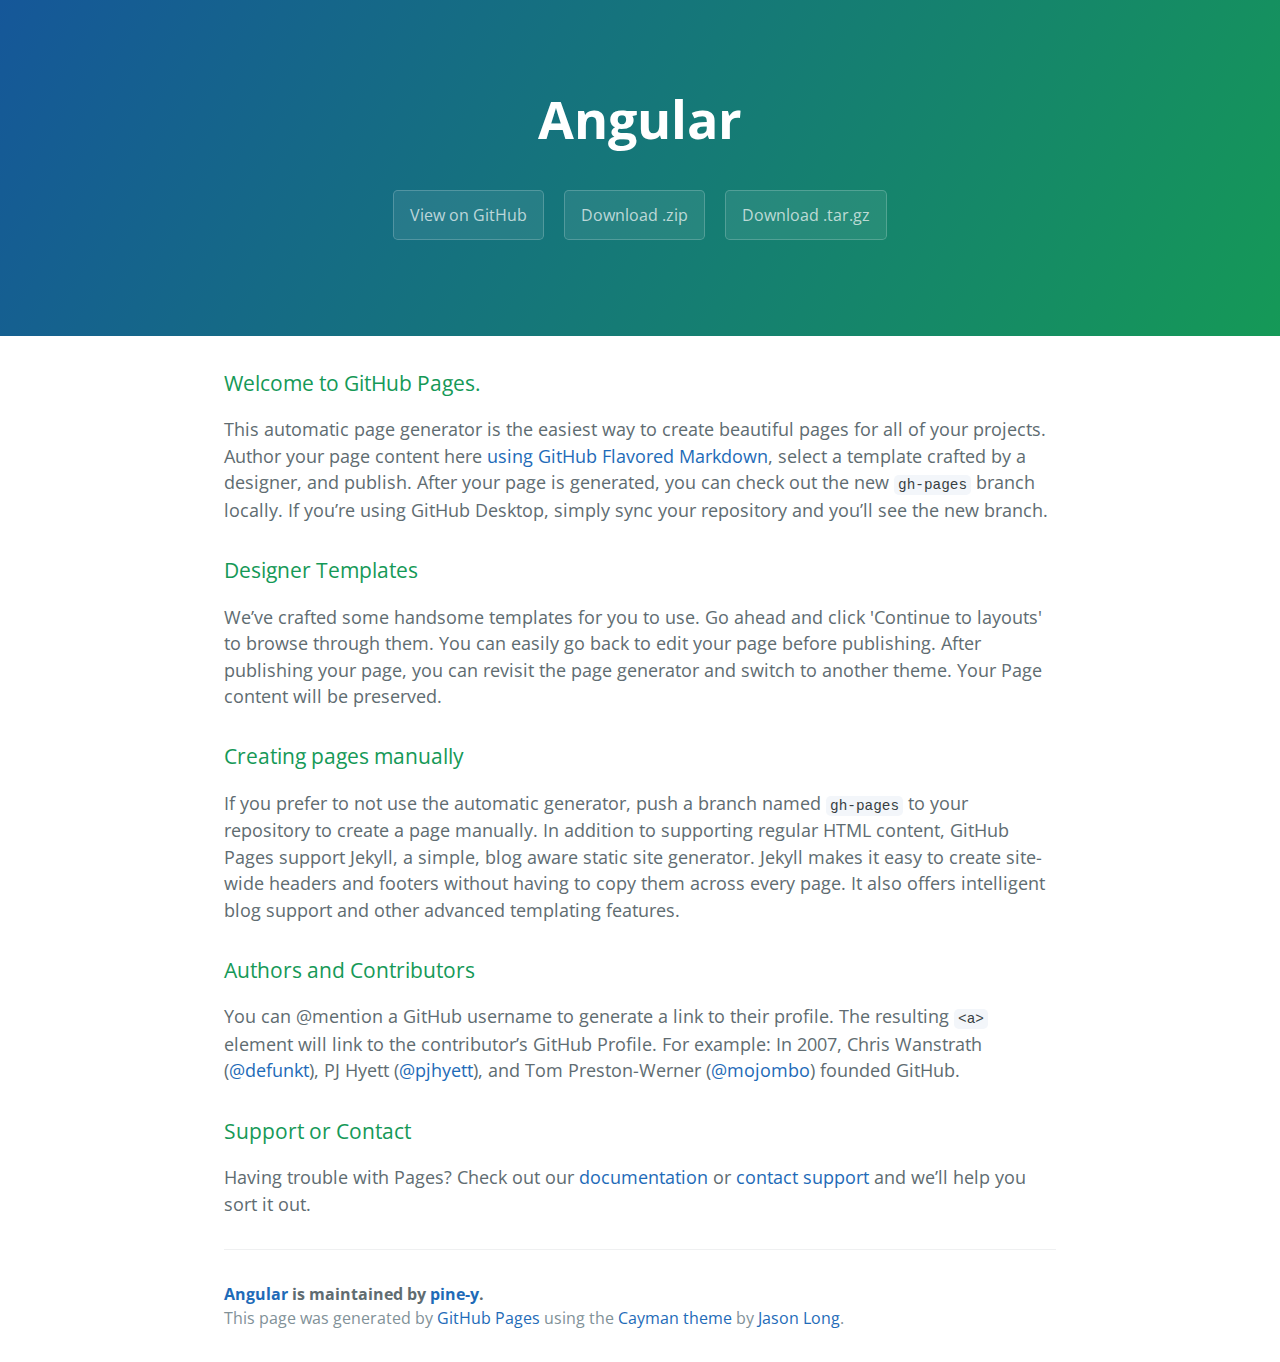
==== index.html @ 68ac2750 "Create gh-pages branch via GitHub" ====
<!DOCTYPE html>
<html lang="en-us">
  <head>
    <meta charset="UTF-8">
    <title>Angular by pine-y</title>
    <meta name="viewport" content="width=device-width, initial-scale=1">
    <link rel="stylesheet" type="text/css" href="stylesheets/normalize.css" media="screen">
    <link href='https://fonts.googleapis.com/css?family=Open+Sans:400,700' rel='stylesheet' type='text/css'>
    <link rel="stylesheet" type="text/css" href="stylesheets/stylesheet.css" media="screen">
    <link rel="stylesheet" type="text/css" href="stylesheets/github-light.css" media="screen">
  </head>
  <body>
    <section class="page-header">
      <h1 class="project-name">Angular</h1>
      <h2 class="project-tagline"></h2>
      <a href="https://github.com/pine-y/angular" class="btn">View on GitHub</a>
      <a href="https://github.com/pine-y/angular/zipball/master" class="btn">Download .zip</a>
      <a href="https://github.com/pine-y/angular/tarball/master" class="btn">Download .tar.gz</a>
    </section>

    <section class="main-content">
      <h3>
<a id="welcome-to-github-pages" class="anchor" href="#welcome-to-github-pages" aria-hidden="true"><span aria-hidden="true" class="octicon octicon-link"></span></a>Welcome to GitHub Pages.</h3>

<p>This automatic page generator is the easiest way to create beautiful pages for all of your projects. Author your page content here <a href="https://guides.github.com/features/mastering-markdown/">using GitHub Flavored Markdown</a>, select a template crafted by a designer, and publish. After your page is generated, you can check out the new <code>gh-pages</code> branch locally. If you’re using GitHub Desktop, simply sync your repository and you’ll see the new branch.</p>

<h3>
<a id="designer-templates" class="anchor" href="#designer-templates" aria-hidden="true"><span aria-hidden="true" class="octicon octicon-link"></span></a>Designer Templates</h3>

<p>We’ve crafted some handsome templates for you to use. Go ahead and click 'Continue to layouts' to browse through them. You can easily go back to edit your page before publishing. After publishing your page, you can revisit the page generator and switch to another theme. Your Page content will be preserved.</p>

<h3>
<a id="creating-pages-manually" class="anchor" href="#creating-pages-manually" aria-hidden="true"><span aria-hidden="true" class="octicon octicon-link"></span></a>Creating pages manually</h3>

<p>If you prefer to not use the automatic generator, push a branch named <code>gh-pages</code> to your repository to create a page manually. In addition to supporting regular HTML content, GitHub Pages support Jekyll, a simple, blog aware static site generator. Jekyll makes it easy to create site-wide headers and footers without having to copy them across every page. It also offers intelligent blog support and other advanced templating features.</p>

<h3>
<a id="authors-and-contributors" class="anchor" href="#authors-and-contributors" aria-hidden="true"><span aria-hidden="true" class="octicon octicon-link"></span></a>Authors and Contributors</h3>

<p>You can @mention a GitHub username to generate a link to their profile. The resulting <code>&lt;a&gt;</code> element will link to the contributor’s GitHub Profile. For example: In 2007, Chris Wanstrath (<a href="https://github.com/defunkt" class="user-mention">@defunkt</a>), PJ Hyett (<a href="https://github.com/pjhyett" class="user-mention">@pjhyett</a>), and Tom Preston-Werner (<a href="https://github.com/mojombo" class="user-mention">@mojombo</a>) founded GitHub.</p>

<h3>
<a id="support-or-contact" class="anchor" href="#support-or-contact" aria-hidden="true"><span aria-hidden="true" class="octicon octicon-link"></span></a>Support or Contact</h3>

<p>Having trouble with Pages? Check out our <a href="https://help.github.com/pages">documentation</a> or <a href="https://github.com/contact">contact support</a> and we’ll help you sort it out.</p>

      <footer class="site-footer">
        <span class="site-footer-owner"><a href="https://github.com/pine-y/angular">Angular</a> is maintained by <a href="https://github.com/pine-y">pine-y</a>.</span>

        <span class="site-footer-credits">This page was generated by <a href="https://pages.github.com">GitHub Pages</a> using the <a href="https://github.com/jasonlong/cayman-theme">Cayman theme</a> by <a href="https://twitter.com/jasonlong">Jason Long</a>.</span>
      </footer>

    </section>

  
  </body>
</html>
---- stylesheets/stylesheet.css ----
* {
  box-sizing: border-box; }

body {
  padding: 0;
  margin: 0;
  font-family: "Open Sans", "Helvetica Neue", Helvetica, Arial, sans-serif;
  font-size: 16px;
  line-height: 1.5;
  color: #606c71; }

a {
  color: #1e6bb8;
  text-decoration: none; }
  a:hover {
    text-decoration: underline; }

.btn {
  display: inline-block;
  margin-bottom: 1rem;
  color: rgba(255, 255, 255, 0.7);
  background-color: rgba(255, 255, 255, 0.08);
  border-color: rgba(255, 255, 255, 0.2);
  border-style: solid;
  border-width: 1px;
  border-radius: 0.3rem;
  transition: color 0.2s, background-color 0.2s, border-color 0.2s; }
  .btn + .btn {
    margin-left: 1rem; }

.btn:hover {
  color: rgba(255, 255, 255, 0.8);
  text-decoration: none;
  background-color: rgba(255, 255, 255, 0.2);
  border-color: rgba(255, 255, 255, 0.3); }

@media screen and (min-width: 64em) {
  .btn {
    padding: 0.75rem 1rem; } }

@media screen and (min-width: 42em) and (max-width: 64em) {
  .btn {
    padding: 0.6rem 0.9rem;
    font-size: 0.9rem; } }

@media screen and (max-width: 42em) {
  .btn {
    display: block;
    width: 100%;
    padding: 0.75rem;
    font-size: 0.9rem; }
    .btn + .btn {
      margin-top: 1rem;
      margin-left: 0; } }

.page-header {
  color: #fff;
  text-align: center;
  background-color: #159957;
  background-image: linear-gradient(120deg, #155799, #159957); }

@media screen and (min-width: 64em) {
  .page-header {
    padding: 5rem 6rem; } }

@media screen and (min-width: 42em) and (max-width: 64em) {
  .page-header {
    padding: 3rem 4rem; } }

@media screen and (max-width: 42em) {
  .page-header {
    padding: 2rem 1rem; } }

.project-name {
  margin-top: 0;
  margin-bottom: 0.1rem; }

@media screen and (min-width: 64em) {
  .project-name {
    font-size: 3.25rem; } }

@media screen and (min-width: 42em) and (max-width: 64em) {
  .project-name {
    font-size: 2.25rem; } }

@media screen and (max-width: 42em) {
  .project-name {
    font-size: 1.75rem; } }

.project-tagline {
  margin-bottom: 2rem;
  font-weight: normal;
  opacity: 0.7; }

@media screen and (min-width: 64em) {
  .project-tagline {
    font-size: 1.25rem; } }

@media screen and (min-width: 42em) and (max-width: 64em) {
  .project-tagline {
    font-size: 1.15rem; } }

@media screen and (max-width: 42em) {
  .project-tagline {
    font-size: 1rem; } }

.main-content :first-child {
  margin-top: 0; }
.main-content img {
  max-width: 100%; }
.main-content h1, .main-content h2, .main-content h3, .main-content h4, .main-content h5, .main-content h6 {
  margin-top: 2rem;
  margin-bottom: 1rem;
  font-weight: normal;
  color: #159957; }
.main-content p {
  margin-bottom: 1em; }
.main-content code {
  padding: 2px 4px;
  font-family: Consolas, "Liberation Mono", Menlo, Courier, monospace;
  font-size: 0.9rem;
  color: #383e41;
  background-color: #f3f6fa;
  border-radius: 0.3rem; }
.main-content pre {
  padding: 0.8rem;
  margin-top: 0;
  margin-bottom: 1rem;
  font: 1rem Consolas, "Liberation Mono", Menlo, Courier, monospace;
  color: #567482;
  word-wrap: normal;
  background-color: #f3f6fa;
  border: solid 1px #dce6f0;
  border-radius: 0.3rem; }
  .main-content pre > code {
    padding: 0;
    margin: 0;
    font-size: 0.9rem;
    color: #567482;
    word-break: normal;
    white-space: pre;
    background: transparent;
    border: 0; }
.main-content .highlight {
  margin-bottom: 1rem; }
  .main-content .highlight pre {
    margin-bottom: 0;
    word-break: normal; }
.main-content .highlight pre, .main-content pre {
  padding: 0.8rem;
  overflow: auto;
  font-size: 0.9rem;
  line-height: 1.45;
  border-radius: 0.3rem; }
.main-content pre code, .main-content pre tt {
  display: inline;
  max-width: initial;
  padding: 0;
  margin: 0;
  overflow: initial;
  line-height: inherit;
  word-wrap: normal;
  background-color: transparent;
  border: 0; }
  .main-content pre code:before, .main-content pre code:after, .main-content pre tt:before, .main-content pre tt:after {
    content: normal; }
.main-content ul, .main-content ol {
  margin-top: 0; }
.main-content blockquote {
  padding: 0 1rem;
  margin-left: 0;
  color: #819198;
  border-left: 0.3rem solid #dce6f0; }
  .main-content blockquote > :first-child {
    margin-top: 0; }
  .main-content blockquote > :last-child {
    margin-bottom: 0; }
.main-content table {
  display: block;
  width: 100%;
  overflow: auto;
  word-break: normal;
  word-break: keep-all; }
  .main-content table th {
    font-weight: bold; }
  .main-content table th, .main-content table td {
    padding: 0.5rem 1rem;
    border: 1px solid #e9ebec; }
.main-content dl {
  padding: 0; }
  .main-content dl dt {
    padding: 0;
    margin-top: 1rem;
    font-size: 1rem;
    font-weight: bold; }
  .main-content dl dd {
    padding: 0;
    margin-bottom: 1rem; }
.main-content hr {
  height: 2px;
  padding: 0;
  margin: 1rem 0;
  background-color: #eff0f1;
  border: 0; }

@media screen and (min-width: 64em) {
  .main-content {
    max-width: 64rem;
    padding: 2rem 6rem;
    margin: 0 auto;
    font-size: 1.1rem; } }

@media screen and (min-width: 42em) and (max-width: 64em) {
  .main-content {
    padding: 2rem 4rem;
    font-size: 1.1rem; } }

@media screen and (max-width: 42em) {
  .main-content {
    padding: 2rem 1rem;
    font-size: 1rem; } }

.site-footer {
  padding-top: 2rem;
  margin-top: 2rem;
  border-top: solid 1px #eff0f1; }

.site-footer-owner {
  display: block;
  font-weight: bold; }

.site-footer-credits {
  color: #819198; }

@media screen and (min-width: 64em) {
  .site-footer {
    font-size: 1rem; } }

@media screen and (min-width: 42em) and (max-width: 64em) {
  .site-footer {
    font-size: 1rem; } }

@media screen and (max-width: 42em) {
  .site-footer {
    font-size: 0.9rem; } }
---- stylesheets/github-light.css ----
/*
The MIT License (MIT)

Copyright (c) 2016 GitHub, Inc.

Permission is hereby granted, free of charge, to any person obtaining a copy
of this software and associated documentation files (the "Software"), to deal
in the Software without restriction, including without limitation the rights
to use, copy, modify, merge, publish, distribute, sublicense, and/or sell
copies of the Software, and to permit persons to whom the Software is
furnished to do so, subject to the following conditions:

The above copyright notice and this permission notice shall be included in all
copies or substantial portions of the Software.

THE SOFTWARE IS PROVIDED "AS IS", WITHOUT WARRANTY OF ANY KIND, EXPRESS OR
IMPLIED, INCLUDING BUT NOT LIMITED TO THE WARRANTIES OF MERCHANTABILITY,
FITNESS FOR A PARTICULAR PURPOSE AND NONINFRINGEMENT. IN NO EVENT SHALL THE
AUTHORS OR COPYRIGHT HOLDERS BE LIABLE FOR ANY CLAIM, DAMAGES OR OTHER
LIABILITY, WHETHER IN AN ACTION OF CONTRACT, TORT OR OTHERWISE, ARISING FROM,
OUT OF OR IN CONNECTION WITH THE SOFTWARE OR THE USE OR OTHER DEALINGS IN THE
SOFTWARE.

*/

.pl-c /* comment */ {
  color: #969896;
}

.pl-c1 /* constant, variable.other.constant, support, meta.property-name, support.constant, support.variable, meta.module-reference, markup.raw, meta.diff.header */,
.pl-s .pl-v /* string variable */ {
  color: #0086b3;
}

.pl-e /* entity */,
.pl-en /* entity.name */ {
  color: #795da3;
}

.pl-smi /* variable.parameter.function, storage.modifier.package, storage.modifier.import, storage.type.java, variable.other */,
.pl-s .pl-s1 /* string source */ {
  color: #333;
}

.pl-ent /* entity.name.tag */ {
  color: #63a35c;
}

.pl-k /* keyword, storage, storage.type */ {
  color: #a71d5d;
}

.pl-s /* string */,
.pl-pds /* punctuation.definition.string, string.regexp.character-class */,
.pl-s .pl-pse .pl-s1 /* string punctuation.section.embedded source */,
.pl-sr /* string.regexp */,
.pl-sr .pl-cce /* string.regexp constant.character.escape */,
.pl-sr .pl-sre /* string.regexp source.ruby.embedded */,
.pl-sr .pl-sra /* string.regexp string.regexp.arbitrary-repitition */ {
  color: #183691;
}

.pl-v /* variable */ {
  color: #ed6a43;
}

.pl-id /* invalid.deprecated */ {
  color: #b52a1d;
}

.pl-ii /* invalid.illegal */ {
  color: #f8f8f8;
  background-color: #b52a1d;
}

.pl-sr .pl-cce /* string.regexp constant.character.escape */ {
  font-weight: bold;
  color: #63a35c;
}

.pl-ml /* markup.list */ {
  color: #693a17;
}

.pl-mh /* markup.heading */,
.pl-mh .pl-en /* markup.heading entity.name */,
.pl-ms /* meta.separator */ {
  font-weight: bold;
  color: #1d3e81;
}

.pl-mq /* markup.quote */ {
  color: #008080;
}

.pl-mi /* markup.italic */ {
  font-style: italic;
  color: #333;
}

.pl-mb /* markup.bold */ {
  font-weight: bold;
  color: #333;
}

.pl-md /* markup.deleted, meta.diff.header.from-file */ {
  color: #bd2c00;
  background-color: #ffecec;
}

.pl-mi1 /* markup.inserted, meta.diff.header.to-file */ {
  color: #55a532;
  background-color: #eaffea;
}

.pl-mdr /* meta.diff.range */ {
  font-weight: bold;
  color: #795da3;
}

.pl-mo /* meta.output */ {
  color: #1d3e81;
}
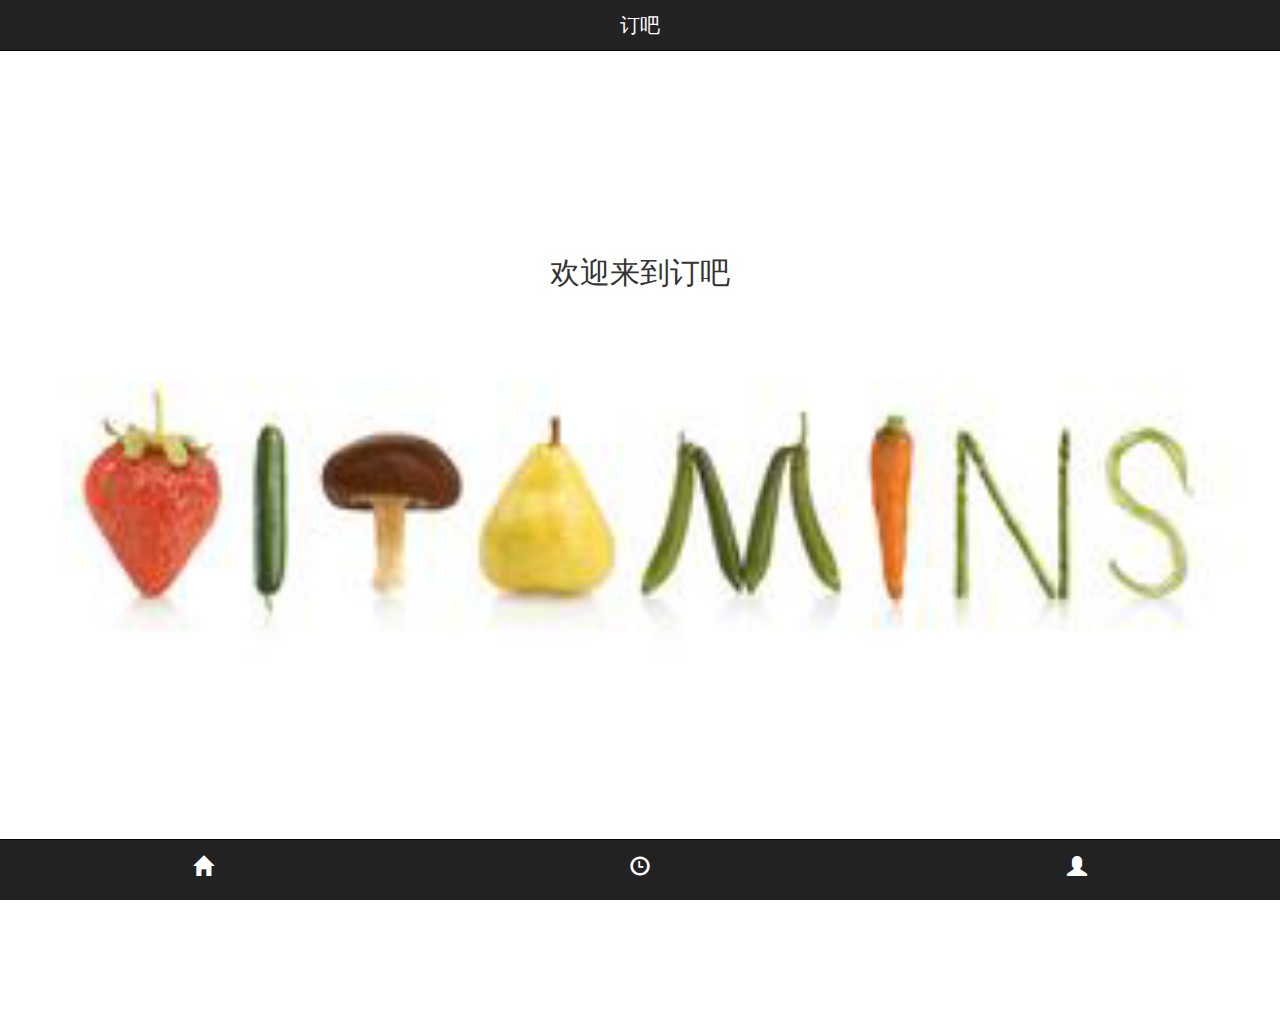
==== commit 7449c857: "add yeClock" ====
--- a/index.html
+++ b/index.html
@@ -1,57 +1,34 @@
 <!DOCTYPE html>
-<html lang="en-us">
-  <head>
-    <meta charset="UTF-8">
-    <title>Angular by pine-y</title>
-    <meta name="viewport" content="width=device-width, initial-scale=1">
-    <link rel="stylesheet" type="text/css" href="stylesheets/normalize.css" media="screen">
-    <link href='https://fonts.googleapis.com/css?family=Open+Sans:400,700' rel='stylesheet' type='text/css'>
-    <link rel="stylesheet" type="text/css" href="stylesheets/stylesheet.css" media="screen">
-    <link rel="stylesheet" type="text/css" href="stylesheets/github-light.css" media="screen">
-  </head>
-  <body>
-    <section class="page-header">
-      <h1 class="project-name">Angular</h1>
-      <h2 class="project-tagline"></h2>
-      <a href="https://github.com/pine-y/angular" class="btn">View on GitHub</a>
-      <a href="https://github.com/pine-y/angular/zipball/master" class="btn">Download .zip</a>
-      <a href="https://github.com/pine-y/angular/tarball/master" class="btn">Download .tar.gz</a>
-    </section>
-
-    <section class="main-content">
-      <h3>
-<a id="welcome-to-github-pages" class="anchor" href="#welcome-to-github-pages" aria-hidden="true"><span aria-hidden="true" class="octicon octicon-link"></span></a>Welcome to GitHub Pages.</h3>
-
-<p>This automatic page generator is the easiest way to create beautiful pages for all of your projects. Author your page content here <a href="https://guides.github.com/features/mastering-markdown/">using GitHub Flavored Markdown</a>, select a template crafted by a designer, and publish. After your page is generated, you can check out the new <code>gh-pages</code> branch locally. If you’re using GitHub Desktop, simply sync your repository and you’ll see the new branch.</p>
-
-<h3>
-<a id="designer-templates" class="anchor" href="#designer-templates" aria-hidden="true"><span aria-hidden="true" class="octicon octicon-link"></span></a>Designer Templates</h3>
-
-<p>We’ve crafted some handsome templates for you to use. Go ahead and click 'Continue to layouts' to browse through them. You can easily go back to edit your page before publishing. After publishing your page, you can revisit the page generator and switch to another theme. Your Page content will be preserved.</p>
-
-<h3>
-<a id="creating-pages-manually" class="anchor" href="#creating-pages-manually" aria-hidden="true"><span aria-hidden="true" class="octicon octicon-link"></span></a>Creating pages manually</h3>
-
-<p>If you prefer to not use the automatic generator, push a branch named <code>gh-pages</code> to your repository to create a page manually. In addition to supporting regular HTML content, GitHub Pages support Jekyll, a simple, blog aware static site generator. Jekyll makes it easy to create site-wide headers and footers without having to copy them across every page. It also offers intelligent blog support and other advanced templating features.</p>
-
-<h3>
-<a id="authors-and-contributors" class="anchor" href="#authors-and-contributors" aria-hidden="true"><span aria-hidden="true" class="octicon octicon-link"></span></a>Authors and Contributors</h3>
-
-<p>You can @mention a GitHub username to generate a link to their profile. The resulting <code>&lt;a&gt;</code> element will link to the contributor’s GitHub Profile. For example: In 2007, Chris Wanstrath (<a href="https://github.com/defunkt" class="user-mention">@defunkt</a>), PJ Hyett (<a href="https://github.com/pjhyett" class="user-mention">@pjhyett</a>), and Tom Preston-Werner (<a href="https://github.com/mojombo" class="user-mention">@mojombo</a>) founded GitHub.</p>
-
-<h3>
-<a id="support-or-contact" class="anchor" href="#support-or-contact" aria-hidden="true"><span aria-hidden="true" class="octicon octicon-link"></span></a>Support or Contact</h3>
-
-<p>Having trouble with Pages? Check out our <a href="https://help.github.com/pages">documentation</a> or <a href="https://github.com/contact">contact support</a> and we’ll help you sort it out.</p>
-
-      <footer class="site-footer">
-        <span class="site-footer-owner"><a href="https://github.com/pine-y/angular">Angular</a> is maintained by <a href="https://github.com/pine-y">pine-y</a>.</span>
-
-        <span class="site-footer-credits">This page was generated by <a href="https://pages.github.com">GitHub Pages</a> using the <a href="https://github.com/jasonlong/cayman-theme">Cayman theme</a> by <a href="https://twitter.com/jasonlong">Jason Long</a>.</span>
-      </footer>
-
-    </section>
-
-  
-  </body>
-</html>
+<html ng-app='myapp'>
+<head>
+	<title>订吧</title>
+	<meta charset="utf-8">
+	<meta http-equiv="X-UA-Compatible" content="IE=edge">
+    <meta name="viewport" content="width=device-width, initial-scale=1,maximum-scale=1.0, user-scalable=no">
+	<link rel="stylesheet" type="text/css" href="css/bootstrap.min.css" />
+	<link rel="stylesheet" type="text/css" href="css/index.css">
+	<script type="text/javascript" src="js/jquery-1.11.3.js"></script>
+	<script type="text/javascript" src="js/bootstrap.min.js"></script>
+	<script type="text/javascript" src="js/angular.js"></script>
+	<script type="text/javascript" src='js/angular-route.js'></script>
+	<script type="text/javascript" src="js/index.js"></script>
+    <!--[if lt IE 9]>
+      <script src="js/html5shiv.min.js"></script>
+      <script src="js/respond.min.js"></script>
+    <![endif]-->
+	
+</head>
+<body ng-controller='myctrl'>
+ 	<div class="navbar navbar-inverse navbar-fixed-top" style="text-align:center;">
+ 		<span >订吧</span>
+ 	</div>
+</body>
+<div ng-view class="ind-div"></div>
+<div class="navbar navbar-inverse navbar-fixed-bottom">
+	<ul class="row">
+		<a href="#/home"><li class="col-lg-4 col-md-4 col-sm-4 col-xs-4"><span class="glyphicon glyphicon-home"></span></li></a>
+		<a href="#/main"><li class="col-lg-4 col-md-4 col-sm-4 col-xs-4"><span class="glyphicon glyphicon-time"></span></li></a>
+		<a href="#/yoself"><li class="col-lg-4 col-md-4 col-sm-4 col-xs-4"><span class="glyphicon glyphicon-user"></span></li></a>
+	</ul>
+</div>
+</html>--- a/css/index.css
+++ b/css/index.css
@@ -0,0 +1,60 @@
+*{
+	margin: 0px;
+	padding: 0px;
+}
+a,a:hover{
+	text-decoration: none;
+}
+ul li{
+	list-style: none;
+
+}
+.ind-div{
+	margin-top: 20%;
+	margin-bottom: 20%;
+	
+}
+.navbar span,li{
+	margin: 0 auto;
+	height: 50px;
+	line-height: 50px;
+	font-size: 20px;
+	color: white;
+}
+.navbar .glyphicon:hover{
+	color: #F08080;
+}
+.row{
+	text-align: center;
+}
+.img1{
+	width: 100%;
+}
+.h2{
+	text-align: center;
+}
+.img2{
+	width: 100px;
+	height: 100px;
+}
+.media{
+	border: 1px solid  	#D3D3D3;
+	margin-top: 0px;
+	padding: 10px;
+	color: #808080;
+}
+.media:hover{
+	background:#DCDCDC;
+}
+.ye-div{
+	margin-top:20px;
+	padding-left: 10px;
+}
+.ye-div p a{
+	float: right;
+	padding-right: 20px;
+}
+.ye-div p span{
+	margin-right:15%;
+	/*background: red;*/
+}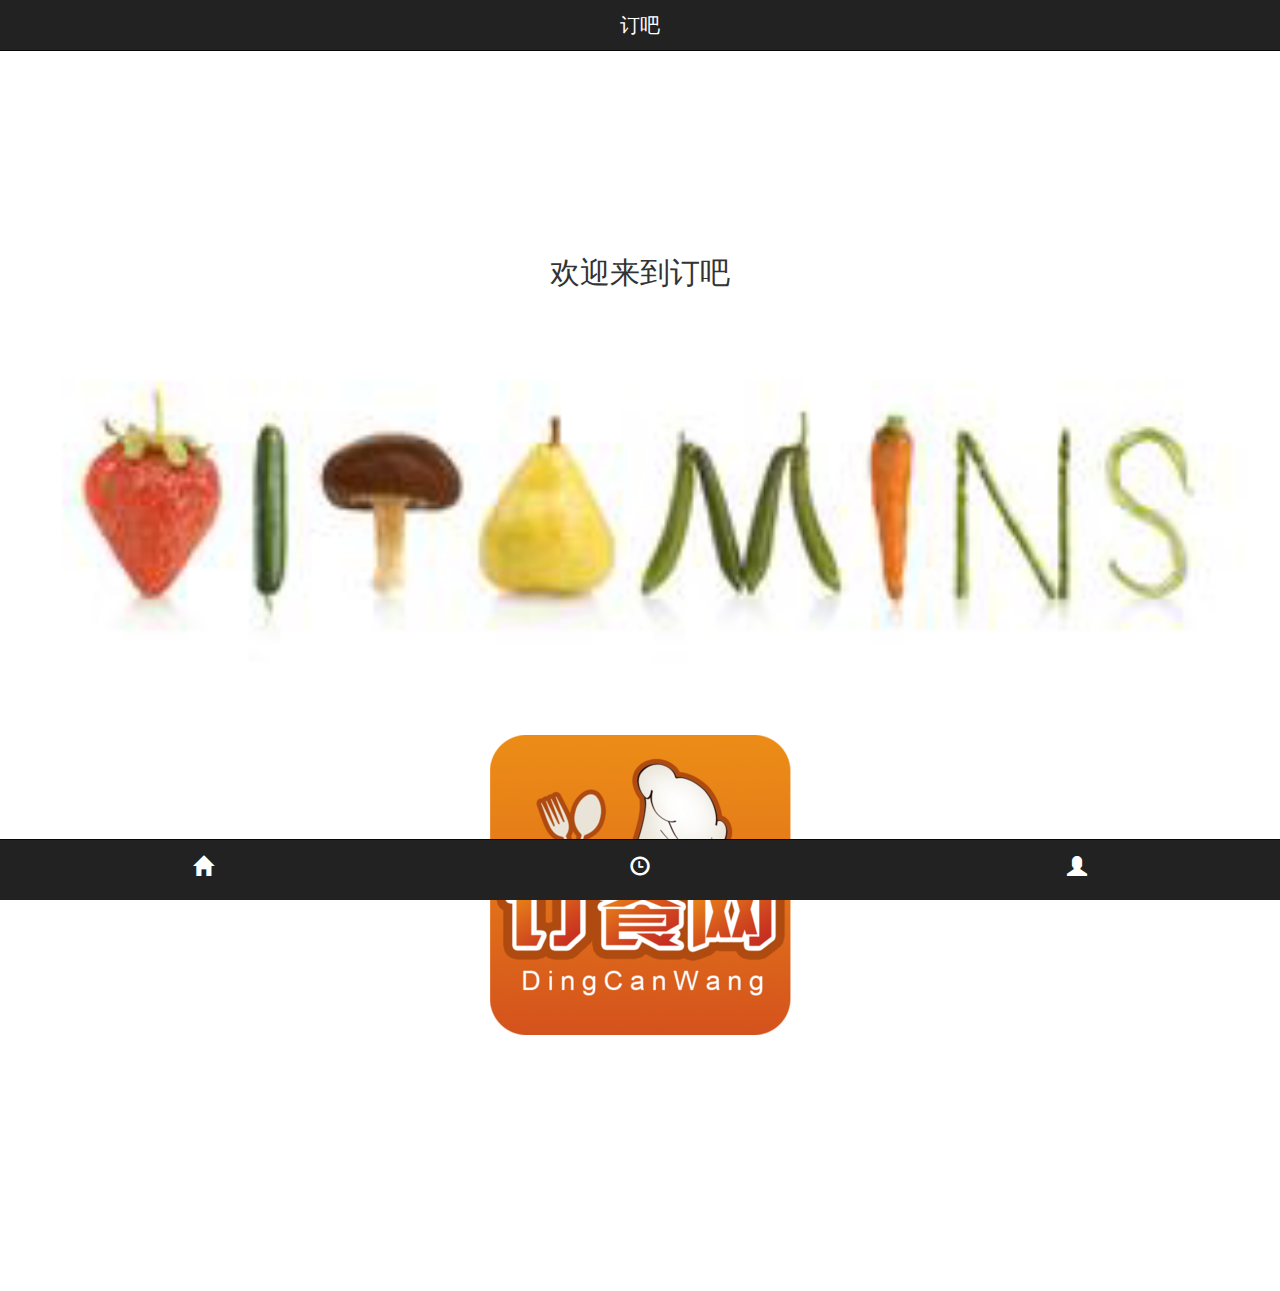
==== commit 591f72e7: "add yeClock" ====
--- a/index.html
+++ b/index.html
@@ -4,7 +4,7 @@
 	<title>订吧</title>
 	<meta charset="utf-8">
 	<meta http-equiv="X-UA-Compatible" content="IE=edge">
-    <meta name="viewport" content="width=device-width, initial-scale=1,maximum-scale=1.0, user-scalable=no">
+    <meta name="viewport" content="width=device-width, initial-scale=1, user-scalable=no">
 	<link rel="stylesheet" type="text/css" href="css/bootstrap.min.css" />
 	<link rel="stylesheet" type="text/css" href="css/index.css">
 	<script type="text/javascript" src="js/jquery-1.11.3.js"></script>
--- a/css/index.css
+++ b/css/index.css
@@ -27,11 +27,11 @@
 .row{
 	text-align: center;
 }
+.ho-div{
+	text-align: center;
+}
 .img1{
 	width: 100%;
-}
-.h2{
-	text-align: center;
 }
 .img2{
 	width: 100px;
@@ -47,7 +47,7 @@
 	background:#DCDCDC;
 }
 .ye-div{
-	margin-top:20px;
+	margin-top:10%;
 	padding-left: 10px;
 }
 .ye-div p a{
@@ -56,5 +56,5 @@
 }
 .ye-div p span{
 	margin-right:15%;
-	/*background: red;*/
+	
 }